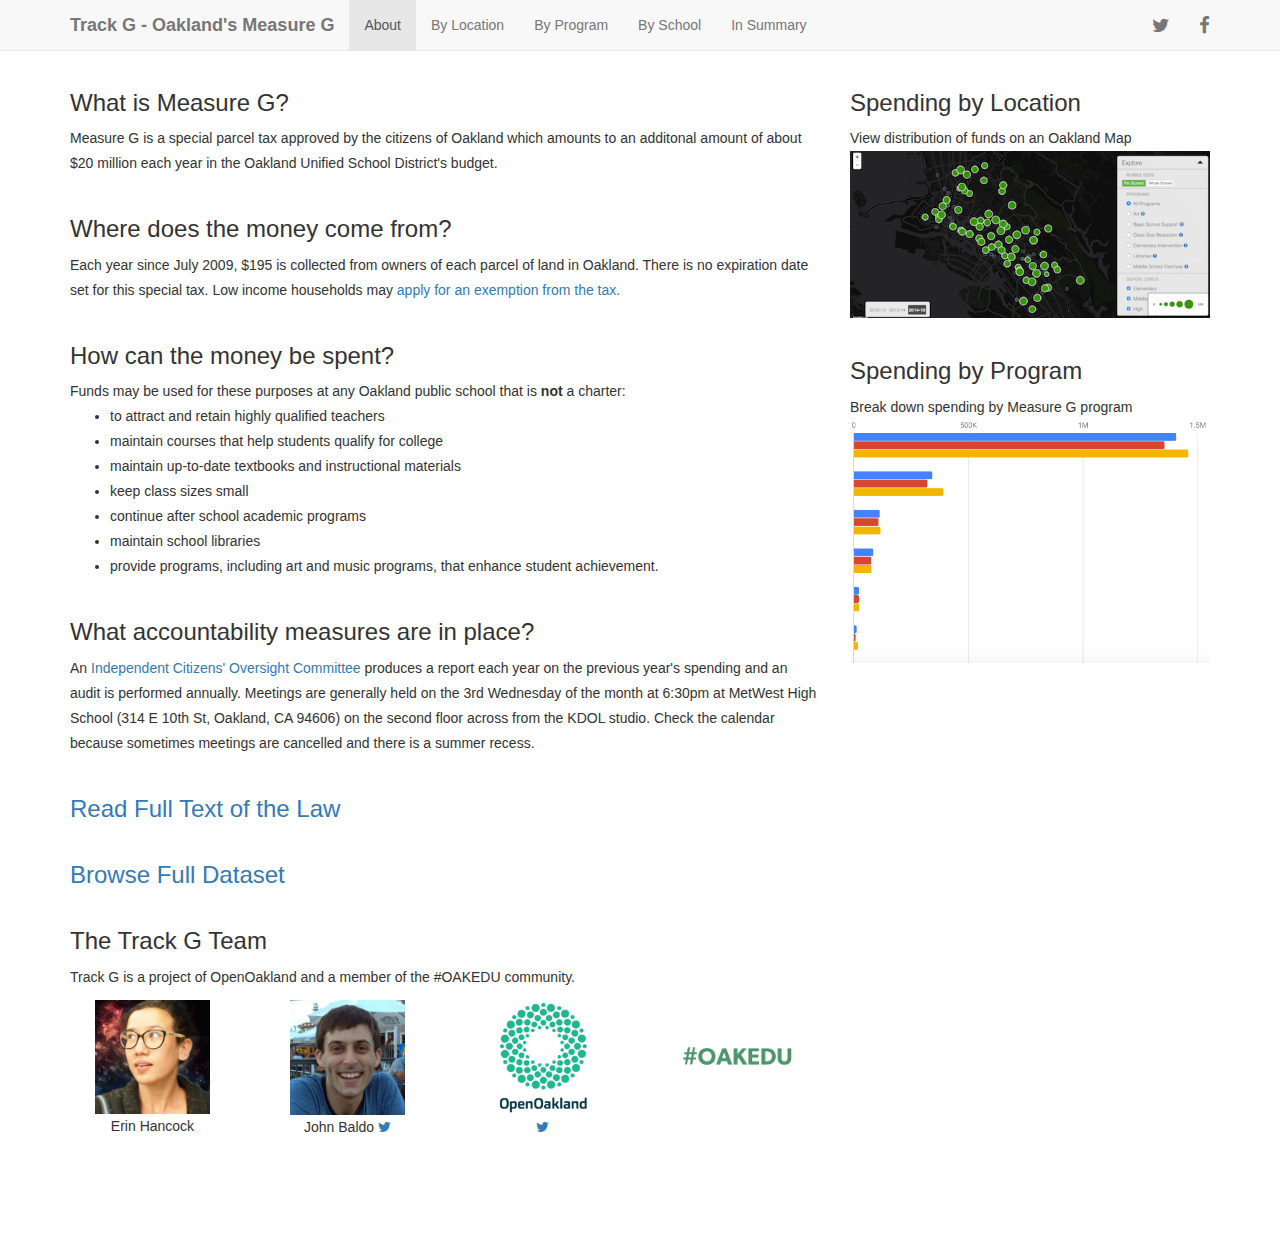
==== index.html @ b873aaf3 "timestamp=1465077060 staging deploy" ====
<!DOCTYPE html>
<html>
    <head>
                <title>
            About Measure G
        </title>

        <meta name="viewport" content="initial-scale=1.0, user-scalable=no" />
        <meta http-equiv="content-type" content="text/html; charset=UTF-8" />

        <link rel="shortcut icon" href="favicon.ico" type="image/x-icon">
        <link rel="icon" href="favicon.ico" type="image/x-icon">

        <link rel="stylesheet" href="https://maxcdn.bootstrapcdn.com/bootstrap/3.3.4/css/bootstrap.min.css">
        <!-- used for social icons -->
        <link rel="stylesheet" href="https://maxcdn.bootstrapcdn.com/font-awesome/4.5.0/css/font-awesome.min.css">

        <script src="https://code.jquery.com/jquery-2.1.4.min.js" type="text/javascript"></script>
        <script src="https://maxcdn.bootstrapcdn.com/bootstrap/3.3.5/js/bootstrap.min.js"></script>

        <style type="text/css">

            html, body, #map {
                height: 100%;
                padding: 0;
                margin: 0;

                background-color:#fff;
                text-rendering:optimizeLegibility;
                -webkit-text-rendering:optimizeLegibility;
                -webkit-font-smoothing:antialiased;
                color:#333;
                font-weight:300;
                line-height:25px;
                font-family:"Proxima Nova W01","Helvetica Neue",Helvetica,Arial,sans-serif
            }

            /* Wrapper for page content to push down footer */
            #wrap {
              min-height: 100%;
              height: 100%;
            }

            #wrap > .center-container {
              padding: 50px 0 0 0;
              margin:0;
            }

            .center-container, .center-row {
              height:100%;
            }

            .preview-image {
                width: 100%;
            }

            /* Nav Social Links */
            ul.social a.twitter:hover {
                color: #00aced;
            }

            ul.social a.facebook:hover {
                color: #3b5998;
            }

            /* Team */
            .team {
                text-align: center;
                padding-bottom: 100px;
            }

            .team img {
                width: 70%;
                padding-top: 10px;
            }

            /* Questions */
            h3 {
                padding-top: 20px;
            }

            </style>

        <!--Google analytics snippet -->
          <script>
            (function(i,s,o,g,r,a,m){i['GoogleAnalyticsObject']=r;i[r]=i[r]||function(){
            (i[r].q=i[r].q||[]).push(arguments)},i[r].l=1*new Date();a=s.createElement(o),
            m=s.getElementsByTagName(o)[0];a.async=1;a.src=g;m.parentNode.insertBefore(a,m)
            })(window,document,'script','//www.google-analytics.com/analytics.js','ga');

            ga('create', 'UA-35908939-11', 'auto');
            ga('send', 'pageview');

          </script>
    </head>
    <body>

        <!-- Wrap all page content here -->
        <div id="wrap">

                        <!-- Fixed navbar -->
            <div class="navbar navbar-default navbar-fixed-top">
                <div class="container">
                    <div class="navbar-header">
                        <button type="button" class="navbar-toggle collapsed" data-toggle="collapse" data-target="#navbar-collapse-target" aria-expanded="false">
                            <span class="sr-only">Toggle navigation</span>
                            <span class="icon-bar"></span>
                            <span class="icon-bar"></span>
                            <span class="icon-bar"></span>
                        </button>
                        <a class="navbar-brand" href="index"><strong>Track G - Oakland's Measure G</strong></a>
                    </div>
                    <div class="collapse navbar-collapse" id="navbar-collapse-target">
                        <ul class="nav navbar-nav">
                            <li class="active"><a href="index">About</a></li>
                            <li class=""><a href="map">By Location</a></li>
                            <li class=""><a href="programs#art">By Program</a></li>
                            <li class=""><a href="chart">By School</a></li>
                            <li class=""><a href="treemap">In Summary</a></li>
                        </ul>
                        <ul class="nav navbar-nav navbar-right social">
                            <li>
                              <a class="twitter" href="https://twitter.com/intent/tweet?hashtags=OAKEDU&original_referer=https%3A%2F%2Fabout.twitter.com%2Fresources%2Fbuttons&ref_src=twsrc%5Etfw&text=Explore%20how%20Measure%20G%20funds%20are%20spent%20in%20%23Oakland%20Schools!&tw_p=tweetbutton&url=https%3A%2F%2Fabout.twitter.com%2Fresources%2Fbuttons&via=OpenOakland" target="_blank">
                              <i class="fa fa-twitter fa-lg"></i>
                              </a>
                            </li>
                            <li>
                                <a class="facebook" href="https://www.facebook.com/sharer/sharer.php?u=http%3A%2F%2Ftrackg.org" target="_blank" class="fbhover"><i class="fa fa-facebook fa-lg"></i></a>
                            </li>
                        </ul>
                    </div>
                </div>
            </div>

          <!-- Begin page content -->
          <div class="center-container">

            <div class="center-row">
                <div class="container">
                    <div class="row">
                        <div class="col-md-8">
                            <h3>What is Measure G?</h3>
                            <div>
                            Measure G is a special parcel tax approved by the citizens of Oakland which amounts to an additonal amount of about $20 million each year in the Oakland Unified School District's budget.
                            </div>

                            <h3>Where does the money come from?</h3>
                            <div>Each year since July 2009, $195 is collected from owners of each parcel of land in Oakland. There is no expiration date set for this special tax. Low income households may <a href="http://www.ousd.org/domain/3290" target="_blank"> apply for an exemption from the tax.</a></div>

                            <h3>How can the money be spent?</h3>
                            <div>
                                Funds may be used for these purposes at any Oakland public school that is <strong>not</strong> a charter:
                                <ul>
                                    <li>to attract and retain highly qualified teachers
                                    <li>maintain courses that help students qualify for college</li>
                                    <li>maintain up-to-date textbooks and instructional materials</li>
                                    <li>keep class sizes small</li>
                                    <li>continue after school academic programs</li>
                                    <li>maintain school libraries</li>
                                    <li>provide programs, including art and music programs, that enhance student achievement.</li>
                                </ul>
                            </div>

                            <h3>What accountability measures are in place?</h3>
                            <div>
                            An <a href="https://ousd.legistar.com/DepartmentDetail.aspx?ID=3855&GUID=55462427-5543-4B51-A7B5-ADDB66E51103" target="_blank"> Independent Citizens' Oversight Committee</a> produces a report each year on the previous year's spending and an audit is performed annually. Meetings are generally held on the 3rd Wednesday of the month at 6:30pm at MetWest High School (314 E 10th St, Oakland, CA 94606) on the second floor across from the KDOL studio. Check the calendar because sometimes meetings are cancelled and there is a summer recess.
                            </div>
                            <a href="http://www.smartvoter.org/2008/02/05/ca/alm/meas/G/#text" target="_blank"><h3>Read Full Text of the Law</h3></a>
                            <a href="http://data.openoakland.org/dataset/ousd-measure-g-parcel-tax-expenditures" target="_blank"><h3>Browse Full Dataset</h3></a>

                            <h3>The Track G Team</h3>
                            Track G is a project of OpenOakland and a member of the #OAKEDU community.
                            <div class="row team">
                                <div class="col-sm-3 col-xs-6">
                                    <img src="images/erin-hancock.png">
                                    <div>Erin Hancock</div>
                                </div>
                                <div class="col-sm-3 col-xs-6">
                                    <img src="images/john-baldo.jpg">
                                    <div>
                                        John Baldo
                                        <a href="http://twitter.com/johnbaldo" class="twitter" target="_blank">
                                            <i class="fa fa-twitter"></i>
                                        </a>
                                    </div>
                                </div>
                                <div class="col-sm-3 col-xs-6">
                                    <a href="http://openoakland.org" target="_blank">
                                        <img src="images/open-oakland.png">
                                    </a>
                                    <div>
                                        <a href="http://twitter.com/openoakland" class="twitter" target="_blank">
                                            <i class="fa fa-twitter"></i>
                                        </a>
                                    </div>
                                </div>
                                <div class="col-sm-3 col-xs-6">
                                    <a href="http://oakedu.org" target="_blank">
                                        <img src="images/oak-edu.png">
                                    </a>
                                </div>
                            </div>
                        </div>

                        <div class="col-md-4">
                            <h3>Spending by Location</h3>
                            <div>View distribution of funds on an Oakland Map</div>
                            <a href="map.html"><img class="preview-image" src="images/map.png"></a>

                            <h3>Spending by Program</h3>
                            <div>Break down spending by Measure G program</div>
                            <a href="treemap.html"><img class="preview-image" src="images/by_program.png"></a>
                        </div>
                    </div>

                    </div>
                </div>

            </div>


          </div>

        </div> <!-- end wrap -->

        <!-- Place your code in the script tags below -->
        <script type="text/javascript">
            window.onload = function() {



            }
        </script>
                <script>
            // Include the UserVoice JavaScript SDK (only needed once on a page)
            UserVoice=window.UserVoice||[];(function(){var uv=document.createElement('script');uv.type='text/javascript';uv.async=true;uv.src='//widget.uservoice.com/fE7XpxXMOWc2yipGiIhow.js';var s=document.getElementsByTagName('script')[0];s.parentNode.insertBefore(uv,s)})();

            //
            // UserVoice Javascript SDK developer documentation:
            // https://www.uservoice.com/o/javascript-sdk
            //

            // Set colors
            UserVoice.push(['set', {
              accent_color: '#6aba2e',
              trigger_color: 'white',
              trigger_background_color: '#6aba2e',
              forum_id: '347124',
              strings: {
                post_suggestion_title: 'Post an idea to improve this page',
                post_suggestion_body: 'Publica una idea para mejorar esta página. \n 张贴想法，以改善此页面',
                suggestion_category_label: 'Which page are you on?'
                }
            }]);

            // Add default trigger to the bottom-right corner of the window:
            UserVoice.push(['addTrigger', {mode: 'feedback', trigger_position: 'bottom-right' }]);

            // Autoprompt for Satisfaction and SmartVote (only displayed under certain conditions)
            UserVoice.push(['autoprompt', {}]);
        </script>

    </body>
</html>
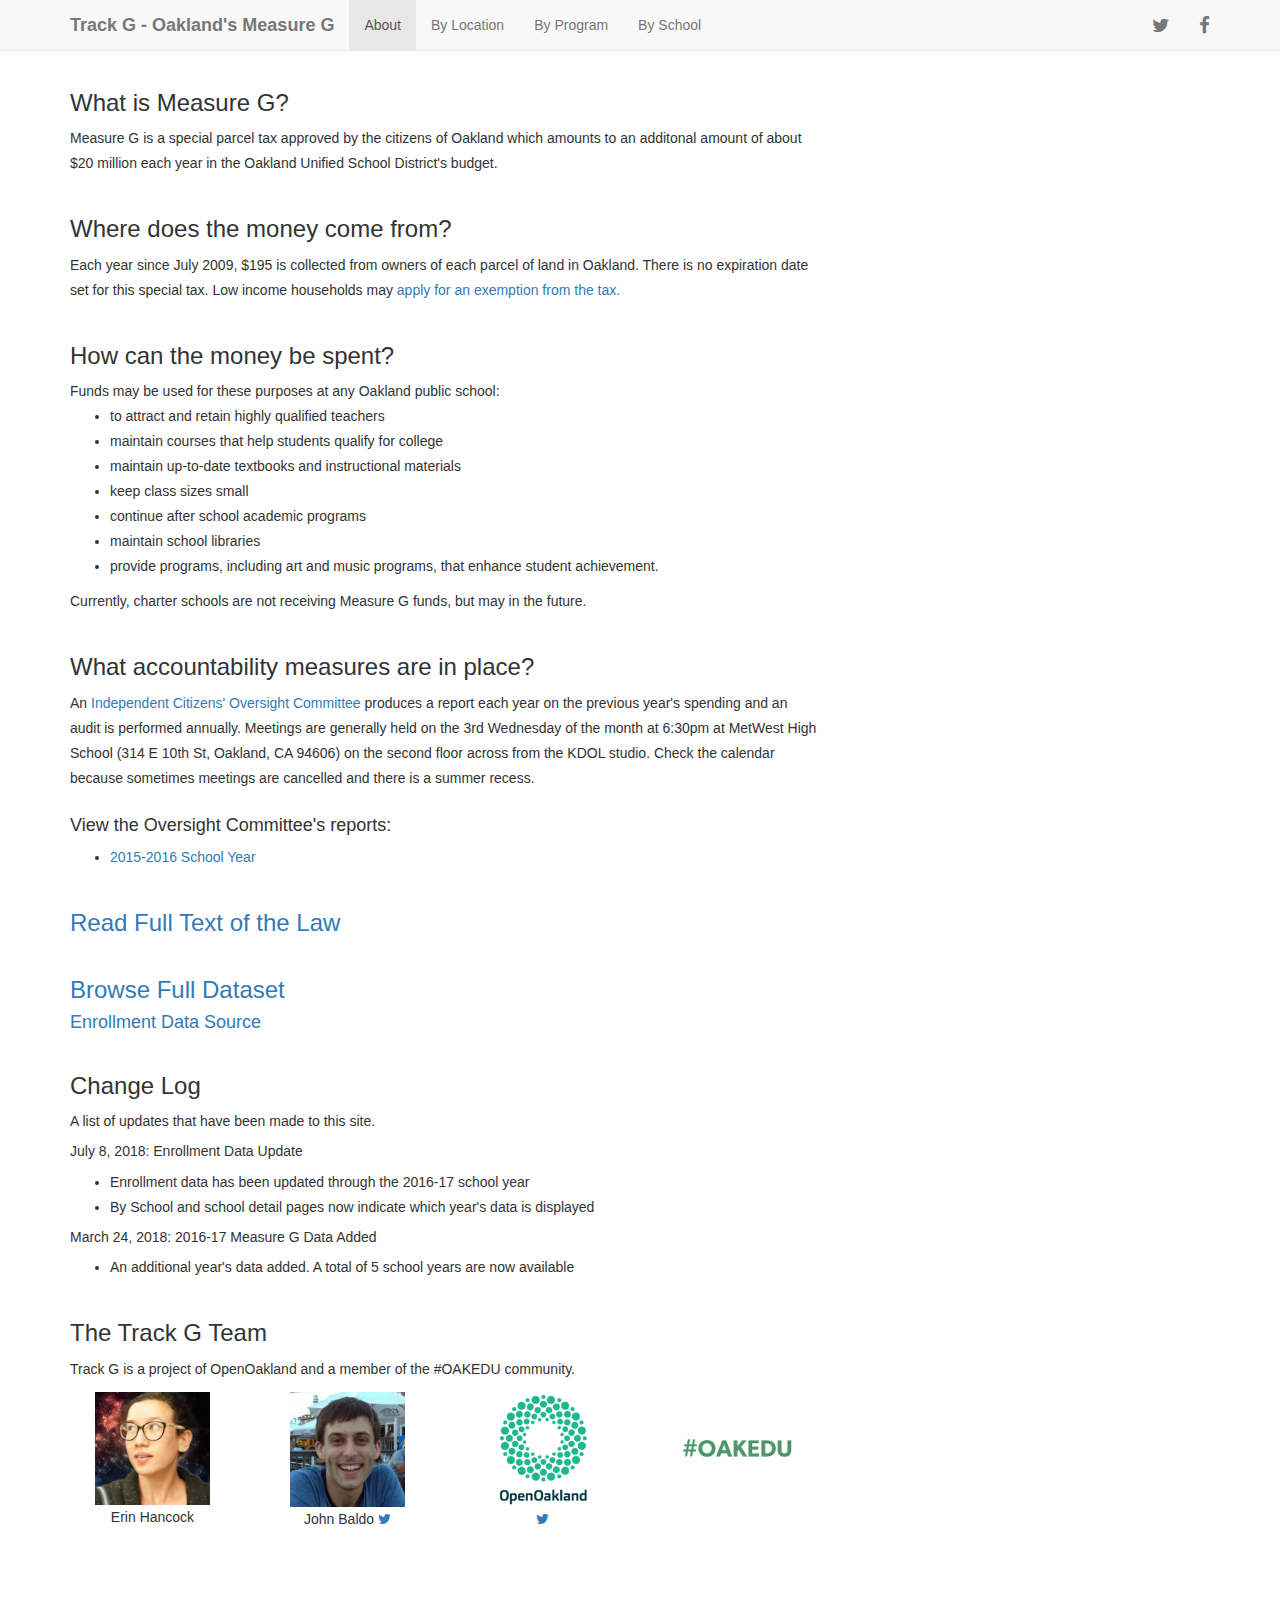
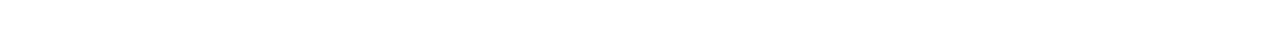
==== commit af6bd23f: "10-14-2018_17:36:08 staging deploy" ====
--- a/index.html
+++ b/index.html
@@ -16,71 +16,10 @@
         <!-- used for social icons -->
         <link rel="stylesheet" href="https://maxcdn.bootstrapcdn.com/font-awesome/4.5.0/css/font-awesome.min.css">
 
+        <link href="style/index.css" type="text/css" rel="stylesheet">
+
         <script src="https://code.jquery.com/jquery-2.1.4.min.js" type="text/javascript"></script>
         <script src="https://maxcdn.bootstrapcdn.com/bootstrap/3.3.5/js/bootstrap.min.js"></script>
-
-        <style type="text/css">
-
-            html, body, #map {
-                height: 100%;
-                padding: 0;
-                margin: 0;
-
-                background-color:#fff;
-                text-rendering:optimizeLegibility;
-                -webkit-text-rendering:optimizeLegibility;
-                -webkit-font-smoothing:antialiased;
-                color:#333;
-                font-weight:300;
-                line-height:25px;
-                font-family:"Proxima Nova W01","Helvetica Neue",Helvetica,Arial,sans-serif
-            }
-
-            /* Wrapper for page content to push down footer */
-            #wrap {
-              min-height: 100%;
-              height: 100%;
-            }
-
-            #wrap > .center-container {
-              padding: 50px 0 0 0;
-              margin:0;
-            }
-
-            .center-container, .center-row {
-              height:100%;
-            }
-
-            .preview-image {
-                width: 100%;
-            }
-
-            /* Nav Social Links */
-            ul.social a.twitter:hover {
-                color: #00aced;
-            }
-
-            ul.social a.facebook:hover {
-                color: #3b5998;
-            }
-
-            /* Team */
-            .team {
-                text-align: center;
-                padding-bottom: 100px;
-            }
-
-            .team img {
-                width: 70%;
-                padding-top: 10px;
-            }
-
-            /* Questions */
-            h3 {
-                padding-top: 20px;
-            }
-
-            </style>
 
         <!--Google analytics snippet -->
           <script>
@@ -109,19 +48,18 @@
                             <span class="icon-bar"></span>
                             <span class="icon-bar"></span>
                         </button>
-                        <a class="navbar-brand" href="index"><strong>Track G - Oakland's Measure G</strong></a>
+                        <a class="navbar-brand" href="index.html"><strong>Track G - Oakland's Measure G</strong></a>
                     </div>
                     <div class="collapse navbar-collapse" id="navbar-collapse-target">
                         <ul class="nav navbar-nav">
-                            <li class="active"><a href="index">About</a></li>
-                            <li class=""><a href="map">By Location</a></li>
-                            <li class=""><a href="programs#art">By Program</a></li>
-                            <li class=""><a href="chart">By School</a></li>
-                            <li class=""><a href="treemap">In Summary</a></li>
+                            <li class="active"><a href="index.html">About</a></li>
+                            <li class=""><a href="map.html">By Location</a></li>
+                            <li class=""><a href="programs.html#">By Program</a></li>
+                            <li class=""><a href="chart.html">By School</a></li>
                         </ul>
                         <ul class="nav navbar-nav navbar-right social">
                             <li>
-                              <a class="twitter" href="https://twitter.com/intent/tweet?hashtags=OAKEDU&original_referer=https%3A%2F%2Fabout.twitter.com%2Fresources%2Fbuttons&ref_src=twsrc%5Etfw&text=Explore%20how%20Measure%20G%20funds%20are%20spent%20in%20%23Oakland%20Schools!&tw_p=tweetbutton&url=https%3A%2F%2Fabout.twitter.com%2Fresources%2Fbuttons&via=OpenOakland" target="_blank">
+                              <a class="twitter" href="https://twitter.com/intent/tweet?hashtags=OAKEDU&original_referer=trackg.org&ref_src=twsrc%5Etfw&text=Explore%20how%20Measure%20G%20funds%20are%20spent%20in%20%23Oakland%20Schools%20at%20trackg.org!&tw_p=tweetbutton&url=&via=OpenOakland" target="_blank">
                               <i class="fa fa-twitter fa-lg"></i>
                               </a>
                             </li>
@@ -150,7 +88,7 @@
 
                             <h3>How can the money be spent?</h3>
                             <div>
-                                Funds may be used for these purposes at any Oakland public school that is <strong>not</strong> a charter:
+                                Funds may be used for these purposes at any Oakland public school:
                                 <ul>
                                     <li>to attract and retain highly qualified teachers
                                     <li>maintain courses that help students qualify for college</li>
@@ -160,14 +98,37 @@
                                     <li>maintain school libraries</li>
                                     <li>provide programs, including art and music programs, that enhance student achievement.</li>
                                 </ul>
+                                Currently, charter schools are not receiving Measure G funds, but may in the future.
                             </div>
 
                             <h3>What accountability measures are in place?</h3>
                             <div>
                             An <a href="https://ousd.legistar.com/DepartmentDetail.aspx?ID=3855&GUID=55462427-5543-4B51-A7B5-ADDB66E51103" target="_blank"> Independent Citizens' Oversight Committee</a> produces a report each year on the previous year's spending and an audit is performed annually. Meetings are generally held on the 3rd Wednesday of the month at 6:30pm at MetWest High School (314 E 10th St, Oakland, CA 94606) on the second floor across from the KDOL studio. Check the calendar because sometimes meetings are cancelled and there is a summer recess.
+                            </div>
+                            <div id="report-links">
+                            <h4>View the Oversight Committee's reports:</h4>
+                            <ul>
+                                <li><a href="https://ousd.legistar.com/View.ashx?M=F&ID=5011358&GUID=3AA99B5A-829B-4873-9B5D-F11F263A564F">2015-2016 School Year</a></li>
+                            </ul>
                             </div>
                             <a href="http://www.smartvoter.org/2008/02/05/ca/alm/meas/G/#text" target="_blank"><h3>Read Full Text of the Law</h3></a>
                             <a href="http://data.openoakland.org/dataset/ousd-measure-g-parcel-tax-expenditures" target="_blank"><h3>Browse Full Dataset</h3></a>
+
+                            <a href="https://nces.ed.gov/ccd/pubschuniv.asp" target="_blank"><h4>Enrollment Data Source</h4></a>
+
+                            <h3>Change Log</h3>
+                            <div>A list of updates that have been made to this site.</div>
+                            <div>
+                                <h5>July 8, 2018: Enrollment Data Update</h5>
+                                <ul>
+                                    <li>Enrollment data has been updated through the 2016-17 school year</li>
+                                    <li>By School and school detail pages now indicate which year's data is displayed</li>
+                                </ul>
+                                <h5>March 24, 2018: 2016-17 Measure G Data Added</h5>
+                                <ul>
+                                    <li>An additional year's data added. A total of 5 school years are now available</li>
+                                </ul>
+                            </div>
 
                             <h3>The Track G Team</h3>
                             Track G is a project of OpenOakland and a member of the #OAKEDU community.
@@ -203,15 +164,6 @@
                             </div>
                         </div>
 
-                        <div class="col-md-4">
-                            <h3>Spending by Location</h3>
-                            <div>View distribution of funds on an Oakland Map</div>
-                            <a href="map.html"><img class="preview-image" src="images/map.png"></a>
-
-                            <h3>Spending by Program</h3>
-                            <div>Break down spending by Measure G program</div>
-                            <a href="treemap.html"><img class="preview-image" src="images/by_program.png"></a>
-                        </div>
                     </div>
 
                     </div>
--- a/style/index.css
+++ b/style/index.css
@@ -0,0 +1 @@
+html,body,#map{height:100%;padding:0;margin:0;background-color:#fff;text-rendering:optimizeLegibility;-webkit-text-rendering:optimizeLegibility;-webkit-font-smoothing:antialiased;color:#333;font-weight:300;line-height:25px;font-family:"Proxima Nova W01","Helvetica Neue",Helvetica,Arial,sans-serif}#wrap{min-height:100%;height:100%}#wrap>.center-container{padding:50px 0 0 0;margin:0}.center-container,.center-row{height:100%}.preview-image{width:100%}ul.social a.twitter:hover{color:#00aced}ul.social a.facebook:hover{color:#3b5998}@media (max-width:991px){.navbar-header{float:none}.navbar-toggle{display:block}.navbar-collapse{border-top:1px solid transparent;-webkit-box-shadow:inset 0 1px 0 rgba(255,255,255,0.1);box-shadow:inset 0 1px 0 rgba(255,255,255,0.1)}.navbar-collapse.collapse{display:none!important}.navbar-nav{float:none!important;margin:7.5px -15px}.navbar-nav>li{float:none}.navbar-nav>li>a{padding-top:10px;padding-bottom:10px}.navbar-text{float:none;margin:15px 0}.navbar-collapse.collapse.in{display:block!important}.collapsing{overflow:hidden!important}}.team{text-align:center;padding-bottom:100px}.team img{width:70%;padding-top:10px}h3{padding-top:20px}#report-links{padding-top:15px}